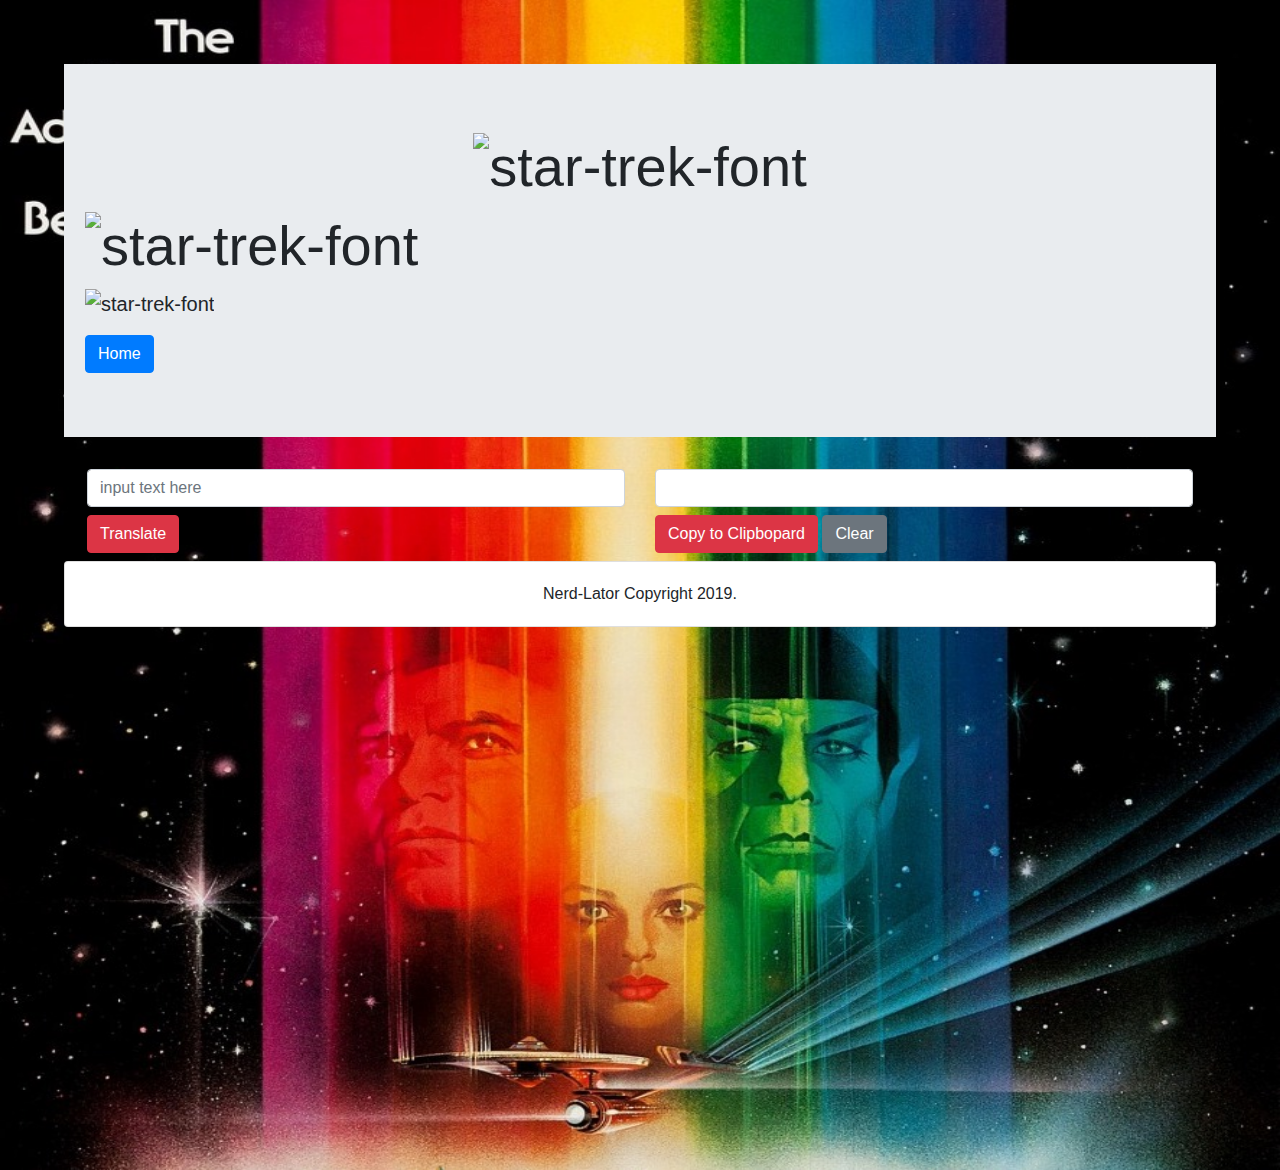
==== klingon.html @ 9d3ec5a2 "Git those changes,boi" ====
<!DOCTYPE html>
<html lang="en">
  <head>
    <!-- Required meta tags -->
    <meta charset="utf-8">
    <meta name="viewport" content="width=device-width, initial-scale=1, shrink-to-fit=no">
    <!--Animate CSS-->
    <link rel="stylesheet" href="css/animate.css">
    <!-- Bootstrap CSS -->
    <link rel="stylesheet" href="https://stackpath.bootstrapcdn.com/bootstrap/4.3.1/css/bootstrap.min.css" integrity="sha384-ggOyR0iXCbMQv3Xipma34MD+dH/1fQ784/j6cY/iJTQUOhcWr7x9JvoRxT2MZw1T" crossorigin="anonymous">
    <!--klingon CSS-->
    <link rel="stylesheet" href="klingon.css">
    <!--Title-->
    <title>Klingon Translator</title>
  </head>
  <body>
    <div class="wrapper">
    <div class="jumbotron jumbotron-fluid">
      <div class="container">
        <h1 class="display-4"><img src="https://fontmeme.com/permalink/190318/d7f2b0d493e1cbb416c4ebdf6ec31062.png" alt="star-trek-font" border="0"></a></h1>
        <h2 class="display-4"><img src="https://fontmeme.com/permalink/190316/72d98e4a9a0d86a5347a367264ab3172.png" alt="star-trek-font" border="0"></a></h2>
        <p class="lead"><img src="https://fontmeme.com/permalink/190316/8f5e3007e1d1a7e93bb447e98b4e21fe.png" alt="star-trek-font" border="0"></a></p>
        <a href="index.html"><button type="button" id="Home" class="btn btn-primary">Home</button></a>
      </div>
    </div>
    <div class="row m-2">
      <div class="col">
          <input class="form-control mb-2" id="original" rows="10" placeholder="input text here">
          <div class="form-control mb-2" id="origAnimated"></div>
          <button type="button" id="translated" class="btn btn-danger button-large">Translate</button>
        </div>
        <div class="col">
          <div class="form-control mb-2" id="Klingon"></div>
          <button type="button" id="copy-to-clipboard" class="btn btn-danger">Copy to Clipbopard</button>
          <button type="button" id="cleared" class="btn btn-secondary button-large">Clear</button>
        </div>
      </div>
    </form>

    <div class="footer">
      <div class="card">
        <div class="card-body">
          <p class="card-text">Nerd-Lator Copyright 2019.</p>
        </div>
      </div>
    </div>

    <!-- Optional JavaScript -->
    <!--jQuery-->
    <script type="text/javascript" src="https://cdnjs.cloudflare.com/ajax/libs/jquery/3.2.1/jquery.min.js"></script>
    <!-- jQuery first, then Popper.js, then Bootstrap JS -->
    <script src="https://cdnjs.cloudflare.com/ajax/libs/popper.js/1.14.7/umd/popper.min.js" integrity="sha384-UO2eT0CpHqdSJQ6hJty5KVphtPhzWj9WO1clHTMGa3JDZwrnQq4sF86dIHNDz0W1" crossorigin="anonymous"></script>
    <script src="https://stackpath.bootstrapcdn.com/bootstrap/4.3.1/js/bootstrap.min.js" integrity="sha384-JjSmVgyd0p3pXB1rRibZUAYoIIy6OrQ6VrjIEaFf/nJGzIxFDsf4x0xIM+B07jRM" crossorigin="anonymous"></script>
  </div>
    <!--jQuery-->
    <script type="text/javascript" src="https://cdnjs.cloudflare.com/ajax/libs/jquery/3.2.1/jquery.min.js"></script>
    <!-- jQuery first, then Popper.js, then Bootstrap JS -->
    <script src="https://cdnjs.cloudflare.com/ajax/libs/popper.js/1.14.7/umd/popper.min.js" integrity="sha384-UO2eT0CpHqdSJQ6hJty5KVphtPhzWj9WO1clHTMGa3JDZwrnQq4sF86dIHNDz0W1"
      crossorigin="anonymous"></script>
    <script src="https://stackpath.bootstrapcdn.com/bootstrap/4.3.1/js/bootstrap.min.js" integrity="sha384-JjSmVgyd0p3pXB1rRibZUAYoIIy6OrQ6VrjIEaFf/nJGzIxFDsf4x0xIM+B07jRM"
      crossorigin="anonymous"></script>
    <!--Personal js file-->
    <script src="javascript/app.js"></script>
  </body>
</html>
---- klingon.css ----
body {
    background: url(assets/images/star_trek.jpg) center bottom scroll;
    background-repeat: no-repeat no-repeat;
    background-size: 100% 100%;
    height: 1106px;
}
.wrapper {
    margin: 5%;
}
h1 {
    text-align: center;
}
.footer {
    text-align: center;
}
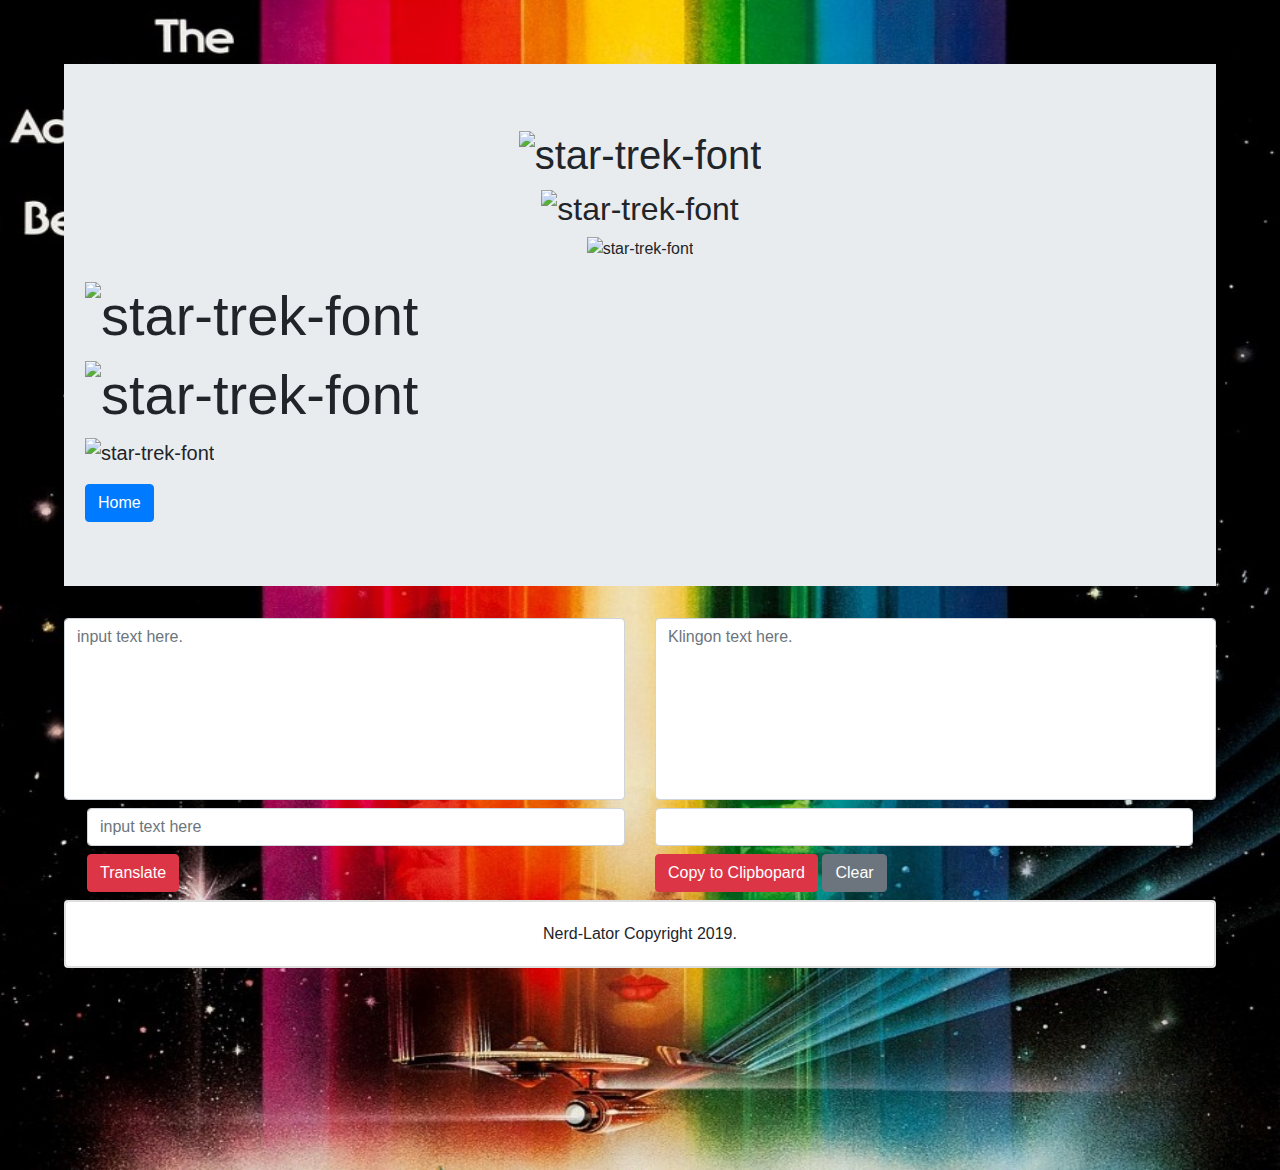
==== commit f1ed998b: "Merge pull request #15 from Rhardin94/Back-end" ====
--- a/klingon.html
+++ b/klingon.html
@@ -14,15 +14,31 @@
     <title>Klingon Translator</title>
   </head>
   <body>
-    <div class="wrapper">
+  <div class="wrapper">
     <div class="jumbotron jumbotron-fluid">
       <div class="container">
+        <h1 class="text-center"><img src="https://fontmeme.com/permalink/190318/d7f2b0d493e1cbb416c4ebdf6ec31062.png" alt="star-trek-font" border="0"></a></h1>
+        <h2 class="text-center"><img src="https://fontmeme.com/permalink/190316/72d98e4a9a0d86a5347a367264ab3172.png" alt="star-trek-font" border="0"></a></h2>
+        <p class="text-center"><img src="https://fontmeme.com/permalink/190316/8f5e3007e1d1a7e93bb447e98b4e21fe.png" alt="star-trek-font" border="0"></a></p>
         <h1 class="display-4"><img src="https://fontmeme.com/permalink/190318/d7f2b0d493e1cbb416c4ebdf6ec31062.png" alt="star-trek-font" border="0"></a></h1>
         <h2 class="display-4"><img src="https://fontmeme.com/permalink/190316/72d98e4a9a0d86a5347a367264ab3172.png" alt="star-trek-font" border="0"></a></h2>
         <p class="lead"><img src="https://fontmeme.com/permalink/190316/8f5e3007e1d1a7e93bb447e98b4e21fe.png" alt="star-trek-font" border="0"></a></p>
         <a href="index.html"><button type="button" id="Home" class="btn btn-primary">Home</button></a>
+        <div class="cool-facts"></div>
       </div>
     </div>
+
+    <form>
+      <div class="row">
+        <div class="col">
+          <textarea class="form-control" id="english" rows="7" placeholder="input text here."></textarea> 
+        </div>
+        <div class="col">
+          <textarea class="form-control" id="Klingon" rows="7" placeholder="Klingon text here."></textarea>
+        </div>
+      </div>
+      <!--Can you make your ID's different from the Old-English page for now?-->
+       
     <div class="row m-2">
       <div class="col">
           <input class="form-control mb-2" id="original" rows="10" placeholder="input text here">
@@ -37,10 +53,12 @@
       </div>
     </form>
 
-    <div class="footer">
-      <div class="card">
-        <div class="card-body">
-          <p class="card-text">Nerd-Lator Copyright 2019.</p>
+    <div class="card text-center">
+      <div class="footer">
+        <div class="card">
+          <div class="card-body">
+            <p class="card-text">Nerd-Lator Copyright 2019.</p>
+          </div>
         </div>
       </div>
     </div>
--- a/klingon.css
+++ b/klingon.css
@@ -7,9 +7,6 @@
 .wrapper {
     margin: 5%;
 }
-h1 {
-    text-align: center;
+textarea {
+    resize: none;
 }
-.footer {
-    text-align: center;
-}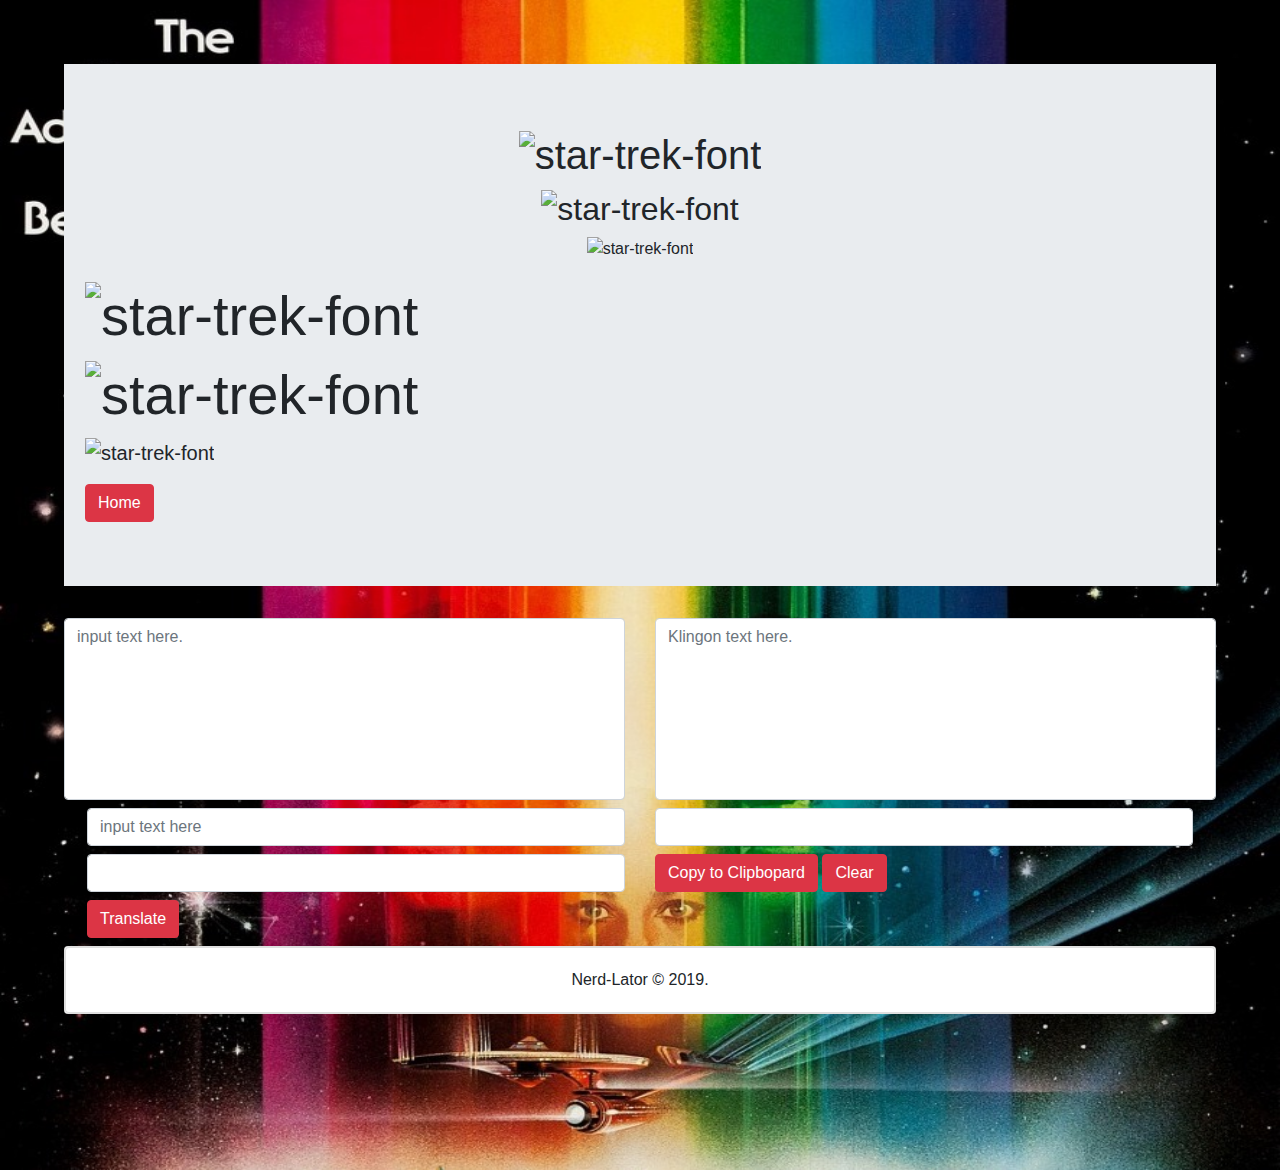
==== commit 786fff57: "fixed merges" ====
--- a/klingon.html
+++ b/klingon.html
@@ -23,7 +23,7 @@
         <h1 class="display-4"><img src="https://fontmeme.com/permalink/190318/d7f2b0d493e1cbb416c4ebdf6ec31062.png" alt="star-trek-font" border="0"></a></h1>
         <h2 class="display-4"><img src="https://fontmeme.com/permalink/190316/72d98e4a9a0d86a5347a367264ab3172.png" alt="star-trek-font" border="0"></a></h2>
         <p class="lead"><img src="https://fontmeme.com/permalink/190316/8f5e3007e1d1a7e93bb447e98b4e21fe.png" alt="star-trek-font" border="0"></a></p>
-        <a href="index.html"><button type="button" id="Home" class="btn btn-primary">Home</button></a>
+        <a href="index.html"><button type="button" id="Home" class="btn btn-danger">Home</button></a>
         <div class="cool-facts"></div>
       </div>
     </div>
@@ -48,7 +48,7 @@
         <div class="col">
           <div class="form-control mb-2" id="Klingon"></div>
           <button type="button" id="copy-to-clipboard" class="btn btn-danger">Copy to Clipbopard</button>
-          <button type="button" id="cleared" class="btn btn-secondary button-large">Clear</button>
+          <button type="button" id="cleared" class="btn btn-danger button-large">Clear</button>
         </div>
       </div>
     </form>
@@ -57,7 +57,7 @@
       <div class="footer">
         <div class="card">
           <div class="card-body">
-            <p class="card-text">Nerd-Lator Copyright 2019.</p>
+            <p class="card-text">Nerd-Lator &copy; 2019.</p>
           </div>
         </div>
       </div>
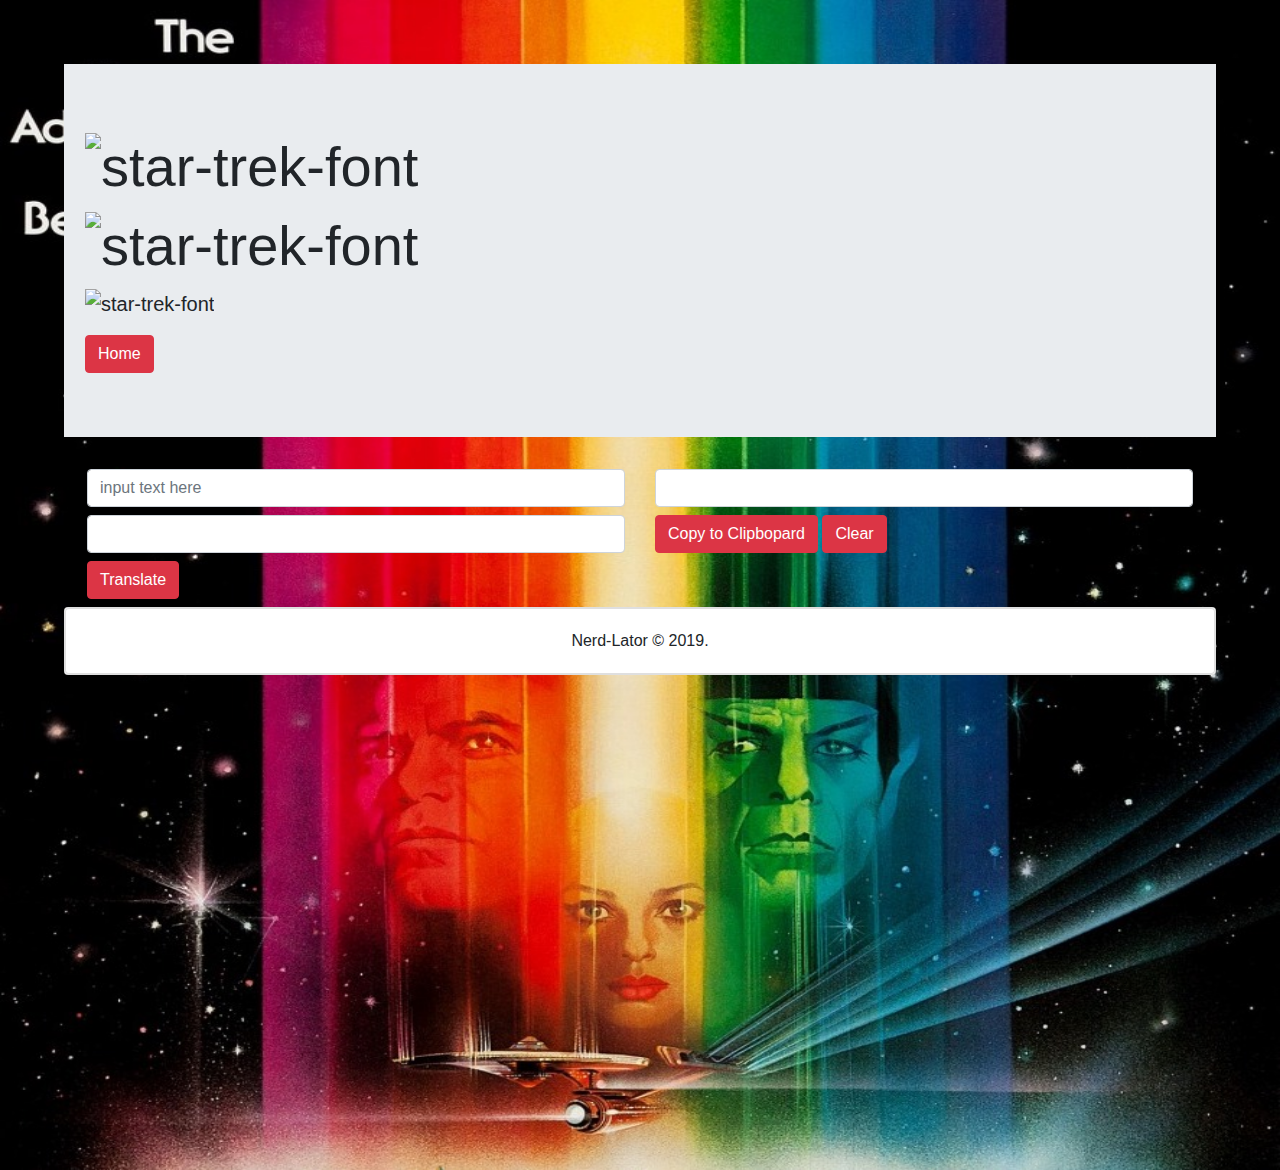
==== commit 5697009a: "closest" ====
--- a/klingon.html
+++ b/klingon.html
@@ -17,9 +17,6 @@
   <div class="wrapper">
     <div class="jumbotron jumbotron-fluid">
       <div class="container">
-        <h1 class="text-center"><img src="https://fontmeme.com/permalink/190318/d7f2b0d493e1cbb416c4ebdf6ec31062.png" alt="star-trek-font" border="0"></a></h1>
-        <h2 class="text-center"><img src="https://fontmeme.com/permalink/190316/72d98e4a9a0d86a5347a367264ab3172.png" alt="star-trek-font" border="0"></a></h2>
-        <p class="text-center"><img src="https://fontmeme.com/permalink/190316/8f5e3007e1d1a7e93bb447e98b4e21fe.png" alt="star-trek-font" border="0"></a></p>
         <h1 class="display-4"><img src="https://fontmeme.com/permalink/190318/d7f2b0d493e1cbb416c4ebdf6ec31062.png" alt="star-trek-font" border="0"></a></h1>
         <h2 class="display-4"><img src="https://fontmeme.com/permalink/190316/72d98e4a9a0d86a5347a367264ab3172.png" alt="star-trek-font" border="0"></a></h2>
         <p class="lead"><img src="https://fontmeme.com/permalink/190316/8f5e3007e1d1a7e93bb447e98b4e21fe.png" alt="star-trek-font" border="0"></a></p>
@@ -27,18 +24,7 @@
         <div class="cool-facts"></div>
       </div>
     </div>
-
     <form>
-      <div class="row">
-        <div class="col">
-          <textarea class="form-control" id="english" rows="7" placeholder="input text here."></textarea> 
-        </div>
-        <div class="col">
-          <textarea class="form-control" id="Klingon" rows="7" placeholder="Klingon text here."></textarea>
-        </div>
-      </div>
-      <!--Can you make your ID's different from the Old-English page for now?-->
-       
     <div class="row m-2">
       <div class="col">
           <input class="form-control mb-2" id="original" rows="10" placeholder="input text here">
@@ -52,7 +38,6 @@
         </div>
       </div>
     </form>
-
     <div class="card text-center">
       <div class="footer">
         <div class="card">
@@ -62,21 +47,12 @@
         </div>
       </div>
     </div>
-
-    <!-- Optional JavaScript -->
     <!--jQuery-->
     <script type="text/javascript" src="https://cdnjs.cloudflare.com/ajax/libs/jquery/3.2.1/jquery.min.js"></script>
     <!-- jQuery first, then Popper.js, then Bootstrap JS -->
     <script src="https://cdnjs.cloudflare.com/ajax/libs/popper.js/1.14.7/umd/popper.min.js" integrity="sha384-UO2eT0CpHqdSJQ6hJty5KVphtPhzWj9WO1clHTMGa3JDZwrnQq4sF86dIHNDz0W1" crossorigin="anonymous"></script>
     <script src="https://stackpath.bootstrapcdn.com/bootstrap/4.3.1/js/bootstrap.min.js" integrity="sha384-JjSmVgyd0p3pXB1rRibZUAYoIIy6OrQ6VrjIEaFf/nJGzIxFDsf4x0xIM+B07jRM" crossorigin="anonymous"></script>
   </div>
-    <!--jQuery-->
-    <script type="text/javascript" src="https://cdnjs.cloudflare.com/ajax/libs/jquery/3.2.1/jquery.min.js"></script>
-    <!-- jQuery first, then Popper.js, then Bootstrap JS -->
-    <script src="https://cdnjs.cloudflare.com/ajax/libs/popper.js/1.14.7/umd/popper.min.js" integrity="sha384-UO2eT0CpHqdSJQ6hJty5KVphtPhzWj9WO1clHTMGa3JDZwrnQq4sF86dIHNDz0W1"
-      crossorigin="anonymous"></script>
-    <script src="https://stackpath.bootstrapcdn.com/bootstrap/4.3.1/js/bootstrap.min.js" integrity="sha384-JjSmVgyd0p3pXB1rRibZUAYoIIy6OrQ6VrjIEaFf/nJGzIxFDsf4x0xIM+B07jRM"
-      crossorigin="anonymous"></script>
     <!--Personal js file-->
     <script src="javascript/app.js"></script>
   </body>
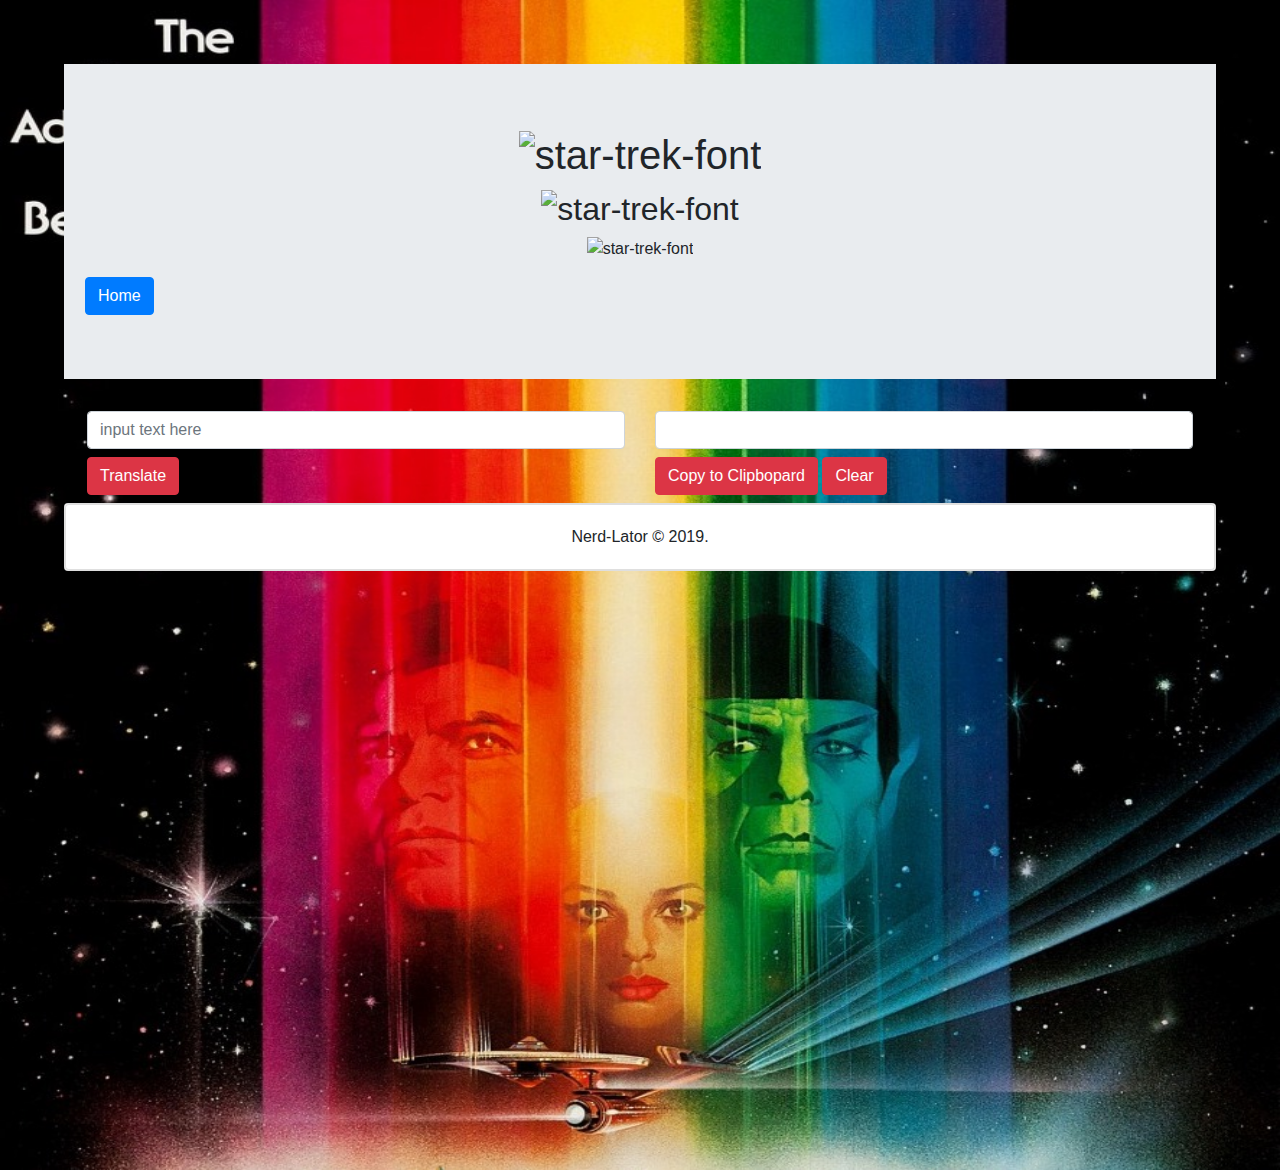
==== commit 107e6158: "feature merge" ====
--- a/klingon.html
+++ b/klingon.html
@@ -17,10 +17,10 @@
   <div class="wrapper">
     <div class="jumbotron jumbotron-fluid">
       <div class="container">
-        <h1 class="display-4"><img src="https://fontmeme.com/permalink/190318/d7f2b0d493e1cbb416c4ebdf6ec31062.png" alt="star-trek-font" border="0"></a></h1>
-        <h2 class="display-4"><img src="https://fontmeme.com/permalink/190316/72d98e4a9a0d86a5347a367264ab3172.png" alt="star-trek-font" border="0"></a></h2>
-        <p class="lead"><img src="https://fontmeme.com/permalink/190316/8f5e3007e1d1a7e93bb447e98b4e21fe.png" alt="star-trek-font" border="0"></a></p>
-        <a href="index.html"><button type="button" id="Home" class="btn btn-danger">Home</button></a>
+        <h1 class="text-center"><img src="https://fontmeme.com/permalink/190318/d7f2b0d493e1cbb416c4ebdf6ec31062.png" alt="star-trek-font" border="0"></a></h1>
+        <h2 class="text-center"><img src="https://fontmeme.com/permalink/190316/72d98e4a9a0d86a5347a367264ab3172.png" alt="star-trek-font" border="0"></a></h2>
+        <p class="text-center"><img src="https://fontmeme.com/permalink/190316/8f5e3007e1d1a7e93bb447e98b4e21fe.png" alt="star-trek-font" border="0"></a></p>
+        <a href="index.html"><button type="button" id="Home" class="btn btn-primary">Home</button></a>
         <div class="cool-facts"></div>
       </div>
     </div>
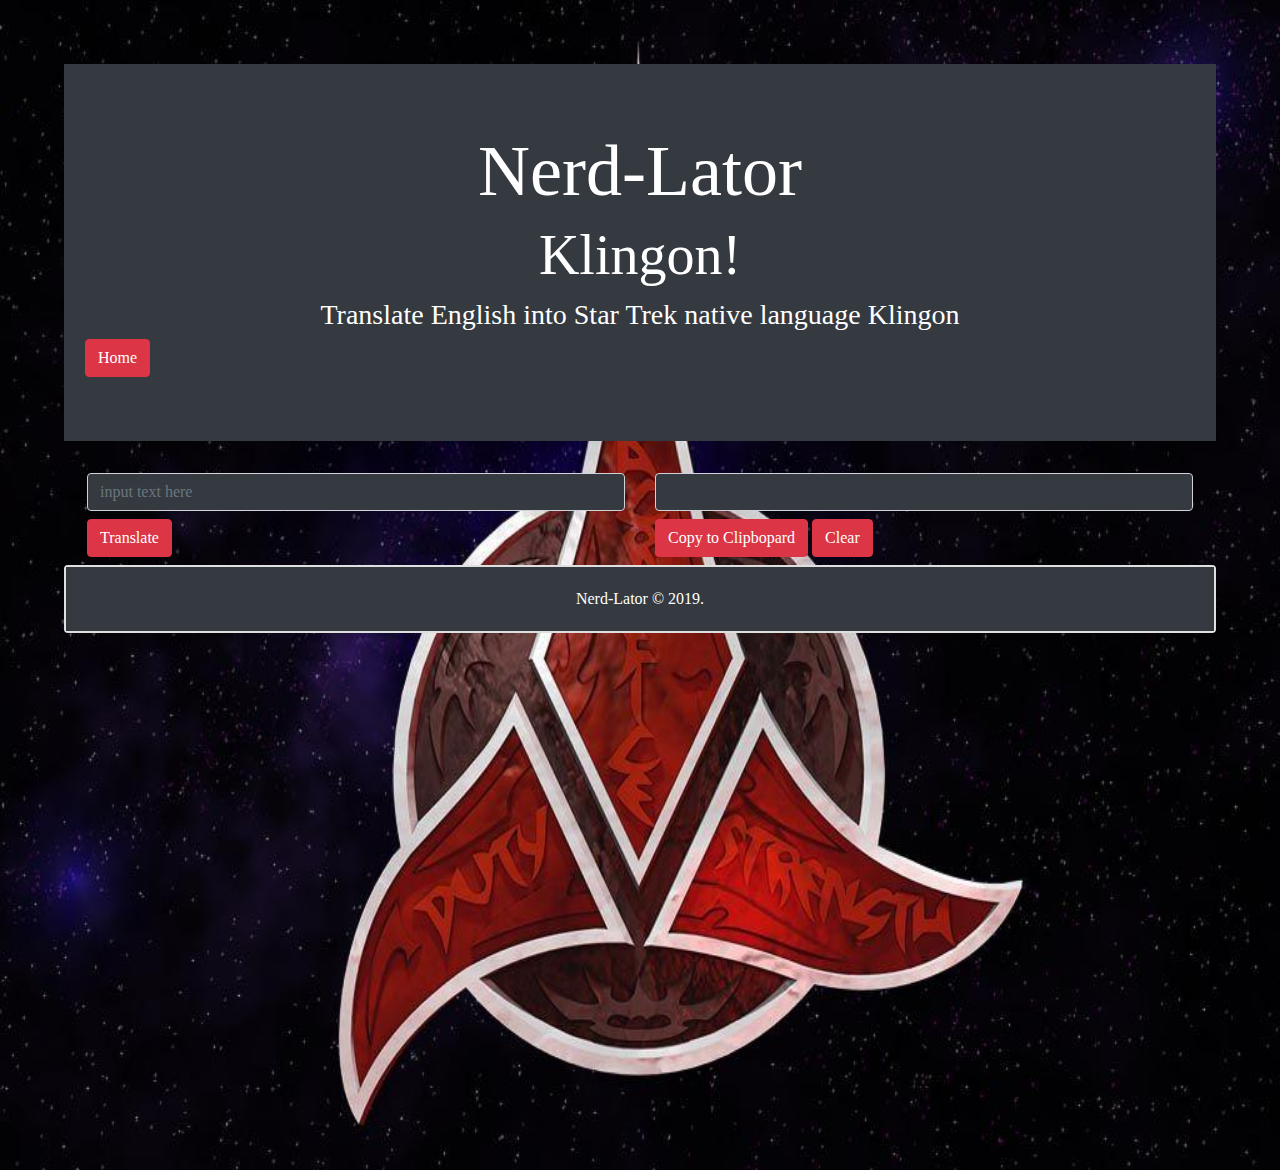
==== commit 52064806: "styling and css changes" ====
--- a/klingon.html
+++ b/klingon.html
@@ -4,35 +4,42 @@
     <!-- Required meta tags -->
     <meta charset="utf-8">
     <meta name="viewport" content="width=device-width, initial-scale=1, shrink-to-fit=no">
+    <!--Normalize.css-->
+    <link rel="stylesheet" href="css/normalize.css">
     <!--Animate CSS-->
     <link rel="stylesheet" href="css/animate.css">
     <!-- Bootstrap CSS -->
     <link rel="stylesheet" href="https://stackpath.bootstrapcdn.com/bootstrap/4.3.1/css/bootstrap.min.css" integrity="sha384-ggOyR0iXCbMQv3Xipma34MD+dH/1fQ784/j6cY/iJTQUOhcWr7x9JvoRxT2MZw1T" crossorigin="anonymous">
+    <!--Star Trek Google Font-->
+    <link href="https://fonts.googleapis.com/css?family=Rambla:700i" rel="stylesheet">
     <!--klingon CSS-->
-    <link rel="stylesheet" href="klingon.css">
+    <link rel="stylesheet" href="css/klingon.css">
     <!--Title-->
     <title>Klingon Translator</title>
   </head>
-  <body>
+  <body class="funkyFont"> 
   <div class="wrapper">
-    <div class="jumbotron jumbotron-fluid">
+    <div class="jumbotron jumbotron-fluid bg-dark text-white">
       <div class="container">
-        <h1 class="text-center"><img src="https://fontmeme.com/permalink/190318/d7f2b0d493e1cbb416c4ebdf6ec31062.png" alt="star-trek-font" border="0"></a></h1>
-        <h2 class="text-center"><img src="https://fontmeme.com/permalink/190316/72d98e4a9a0d86a5347a367264ab3172.png" alt="star-trek-font" border="0"></a></h2>
-        <p class="text-center"><img src="https://fontmeme.com/permalink/190316/8f5e3007e1d1a7e93bb447e98b4e21fe.png" alt="star-trek-font" border="0"></a></p>
-        <a href="index.html"><button type="button" id="Home" class="btn btn-primary">Home</button></a>
+        <!--<h1 class="text-center"><img src="https://fontmeme.com/permalink/190318/d7f2b0d493e1cbb416c4ebdf6ec31062.png" alt="star-trek-font" border="0"></a></h1>-->
+        <h1 class="text-center display-3">Nerd-Lator</h1>
+        <!--<h2 class="text-center"><img src="https://fontmeme.com/permalink/190316/72d98e4a9a0d86a5347a367264ab3172.png" alt="star-trek-font" border="0"></a></h2>-->
+        <h2 class="text-center display-4">Klingon!</h2>
+        <h3 class="text-center display-5">Translate English into Star Trek native language Klingon</h3>
+        <!--<p class="text-center"><img src="https://fontmeme.com/permalink/190316/8f5e3007e1d1a7e93bb447e98b4e21fe.png" alt="star-trek-font" border="0"></a></p>-->
+        <a href="index.html"><button type="button" id="Home" class="btn btn-danger">Home</button></a>
         <div class="cool-facts"></div>
       </div>
     </div>
     <form>
     <div class="row m-2">
       <div class="col">
-          <input class="form-control mb-2" id="original" rows="10" placeholder="input text here">
-          <div class="form-control mb-2" id="origAnimated"></div>
+          <input class="form-control mb-2 bg-dark text-white" id="original" placeholder="input text here">
+          <div class="form-control mb-2 bg-dark text-white" id="origAnimated"></div>
           <button type="button" id="translated" class="btn btn-danger button-large">Translate</button>
         </div>
         <div class="col">
-          <div class="form-control mb-2" id="Klingon"></div>
+          <div class="form-control mb-2 bg-dark text-white" id="Klingon"></div>
           <button type="button" id="copy-to-clipboard" class="btn btn-danger">Copy to Clipbopard</button>
           <button type="button" id="cleared" class="btn btn-danger button-large">Clear</button>
         </div>
@@ -41,7 +48,7 @@
     <div class="card text-center">
       <div class="footer">
         <div class="card">
-          <div class="card-body">
+          <div class="card-body bg-dark text-white">
             <p class="card-text">Nerd-Lator &copy; 2019.</p>
           </div>
         </div>
--- a/css/klingon.css
+++ b/css/klingon.css
@@ -0,0 +1,24 @@
+/*Adding Klingon font to use later*/
+@font-face {
+    font-family: "Klingon";
+    src: url("klingon-font.ttf") format("truetype");
+}
+body {
+    font-family: "Rambla";
+    background: url("../assets/images/star_trek.jpg") center bottom scroll;
+    background-repeat: no-repeat no-repeat;
+    background-size: 100% 100%;
+    height: 1106px;
+}
+.wrapper {
+    margin: 5%;
+}
+/*Class for Klingon alphabet*/
+.funkyFont {
+    font-family: "Klingon";
+    background-image: url("../assets/images/klingon2.jpg"); /*Images found here "https://wallpapercave.com/klingon-wallpaper"*/
+}
+textarea, input, div.form-control {
+    resize: none;
+    overflow: auto;
+}
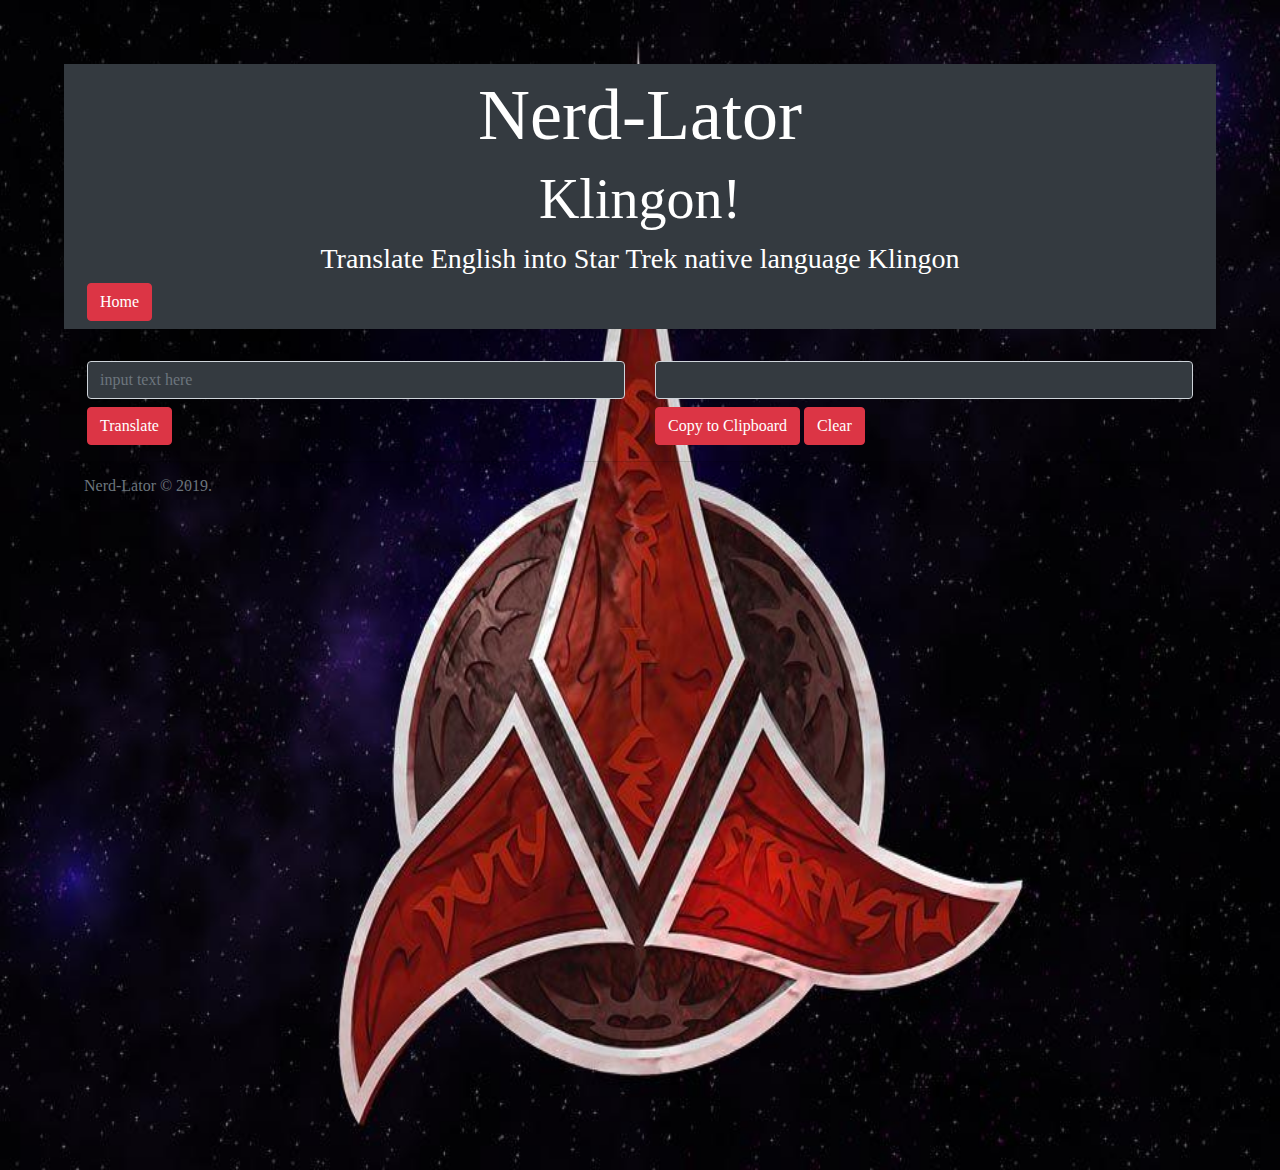
==== commit ef7b9272: "close to final" ====
--- a/klingon.html
+++ b/klingon.html
@@ -9,7 +9,8 @@
     <!--Animate CSS-->
     <link rel="stylesheet" href="css/animate.css">
     <!-- Bootstrap CSS -->
-    <link rel="stylesheet" href="https://stackpath.bootstrapcdn.com/bootstrap/4.3.1/css/bootstrap.min.css" integrity="sha384-ggOyR0iXCbMQv3Xipma34MD+dH/1fQ784/j6cY/iJTQUOhcWr7x9JvoRxT2MZw1T" crossorigin="anonymous">
+    <link rel="stylesheet" href="https://stackpath.bootstrapcdn.com/bootstrap/4.3.1/css/bootstrap.min.css" integrity="sha384-ggOyR0iXCbMQv3Xipma34MD+dH/1fQ784/j6cY/iJTQUOhcWr7x9JvoRxT2MZw1T"
+      crossorigin="anonymous">
     <!--Star Trek Google Font-->
     <link href="https://fonts.googleapis.com/css?family=Rambla:700i" rel="stylesheet">
     <!--klingon CSS-->
@@ -17,49 +18,49 @@
     <!--Title-->
     <title>Klingon Translator</title>
   </head>
-  <body class="funkyFont"> 
-  <div class="wrapper">
-    <div class="jumbotron jumbotron-fluid bg-dark text-white">
-      <div class="container">
-        <!--<h1 class="text-center"><img src="https://fontmeme.com/permalink/190318/d7f2b0d493e1cbb416c4ebdf6ec31062.png" alt="star-trek-font" border="0"></a></h1>-->
-        <h1 class="text-center display-3">Nerd-Lator</h1>
-        <!--<h2 class="text-center"><img src="https://fontmeme.com/permalink/190316/72d98e4a9a0d86a5347a367264ab3172.png" alt="star-trek-font" border="0"></a></h2>-->
-        <h2 class="text-center display-4">Klingon!</h2>
-        <h3 class="text-center display-5">Translate English into Star Trek native language Klingon</h3>
-        <!--<p class="text-center"><img src="https://fontmeme.com/permalink/190316/8f5e3007e1d1a7e93bb447e98b4e21fe.png" alt="star-trek-font" border="0"></a></p>-->
-        <a href="index.html"><button type="button" id="Home" class="btn btn-danger">Home</button></a>
-        <div class="cool-facts"></div>
-      </div>
-    </div>
-    <form>
-    <div class="row m-2">
-      <div class="col">
-          <input class="form-control mb-2 bg-dark text-white" id="original" placeholder="input text here">
-          <div class="form-control mb-2 bg-dark text-white" id="origAnimated"></div>
-          <button type="button" id="translated" class="btn btn-danger button-large">Translate</button>
-        </div>
-        <div class="col">
-          <div class="form-control mb-2 bg-dark text-white" id="Klingon"></div>
-          <button type="button" id="copy-to-clipboard" class="btn btn-danger">Copy to Clipbopard</button>
-          <button type="button" id="cleared" class="btn btn-danger button-large">Clear</button>
+  <body class="funkyFont"> <!--Added class to this body for specific font function-->
+    <!--Jumbotron!-->
+    <div class="wrapper">
+      <div class="jumbotron jumbotron-fluid bg-dark text-white p-2">
+        <div class="container">
+          <!--<h1 class="text-center"><img src="https://fontmeme.com/permalink/190318/d7f2b0d493e1cbb416c4ebdf6ec31062.png" alt="star-trek-font" border="0"></a></h1>-->
+          <h1 class="text-center display-3">Nerd-Lator</h1>
+          <!--<h2 class="text-center"><img src="https://fontmeme.com/permalink/190316/72d98e4a9a0d86a5347a367264ab3172.png" alt="star-trek-font" border="0"></a></h2>-->
+          <h2 class="text-center display-4">Klingon!</h2>
+          <h3 class="text-center display-5">Translate English into Star Trek native language Klingon</h3>
+          <!--<p class="text-center"><img src="https://fontmeme.com/permalink/190316/8f5e3007e1d1a7e93bb447e98b4e21fe.png" alt="star-trek-font" border="0"></a></p>-->
+          <div class="cool-facts text-center"></div>
+          <a href="index.html"><button type="button" id="Home" class="btn btn-danger">Home</button></a>
         </div>
       </div>
-    </form>
-    <div class="card text-center">
+      <!--Form that holds the boxes for text translation-->
+      <form>
+        <div class="row m-2">
+          <div class="col-lg-6 col-sm-12">
+            <input class="form-control mb-2 bg-dark text-white" id="original" placeholder="input text here">
+            <div class="form-control mb-2 bg-dark text-white" id="origAnimated"></div>
+            <button type="button" id="translated" class="btn btn-danger button-large mb-2">Translate</button>
+          </div>
+          <div class="col-lg-6 col-sm-12">
+            <div class="form-control mb-2 bg-dark text-white" id="Klingon"></div>
+            <button type="button" id="copy-to-clipboard" class="btn btn-danger mb-2">Copy to Clipboard</button>
+            <button type="button" id="cleared" class="btn btn-danger button-large mb-2">Clear</button>
+          </div>
+        </div>
+      </form>
+      <!--Footer that holds copyright info-->
       <div class="footer">
-        <div class="card">
-          <div class="card-body bg-dark text-white">
-            <p class="card-text">Nerd-Lator &copy; 2019.</p>
-          </div>
+        <div class="card-footer text-muted">
+          Nerd-Lator &copy; 2019.
         </div>
       </div>
     </div>
-    <!--jQuery-->
-    <script type="text/javascript" src="https://cdnjs.cloudflare.com/ajax/libs/jquery/3.2.1/jquery.min.js"></script>
-    <!-- jQuery first, then Popper.js, then Bootstrap JS -->
-    <script src="https://cdnjs.cloudflare.com/ajax/libs/popper.js/1.14.7/umd/popper.min.js" integrity="sha384-UO2eT0CpHqdSJQ6hJty5KVphtPhzWj9WO1clHTMGa3JDZwrnQq4sF86dIHNDz0W1" crossorigin="anonymous"></script>
-    <script src="https://stackpath.bootstrapcdn.com/bootstrap/4.3.1/js/bootstrap.min.js" integrity="sha384-JjSmVgyd0p3pXB1rRibZUAYoIIy6OrQ6VrjIEaFf/nJGzIxFDsf4x0xIM+B07jRM" crossorigin="anonymous"></script>
-  </div>
+          <!--jQuery first,-->
+          <script type="text/javascript" src="https://cdnjs.cloudflare.com/ajax/libs/jquery/3.2.1/jquery.min.js"></script>
+          <!--then Popper.js,-->
+          <script src="https://cdnjs.cloudflare.com/ajax/libs/popper.js/1.14.7/umd/popper.min.js" integrity="sha384-UO2eT0CpHqdSJQ6hJty5KVphtPhzWj9WO1clHTMGa3JDZwrnQq4sF86dIHNDz0W1"crossorigin="anonymous"></script>
+          <!--then Bootstrap JS-->
+          <script src="https://stackpath.bootstrapcdn.com/bootstrap/4.3.1/js/bootstrap.min.js" integrity="sha384-JjSmVgyd0p3pXB1rRibZUAYoIIy6OrQ6VrjIEaFf/nJGzIxFDsf4x0xIM+B07jRM"crossorigin="anonymous"></script>
     <!--Personal js file-->
     <script src="javascript/app.js"></script>
   </body>
--- a/css/klingon.css
+++ b/css/klingon.css
@@ -22,3 +22,8 @@
     resize: none;
     overflow: auto;
 }
+footer {
+    margin-top: 5em;
+    text-align: center;
+    padding: 0%;
+}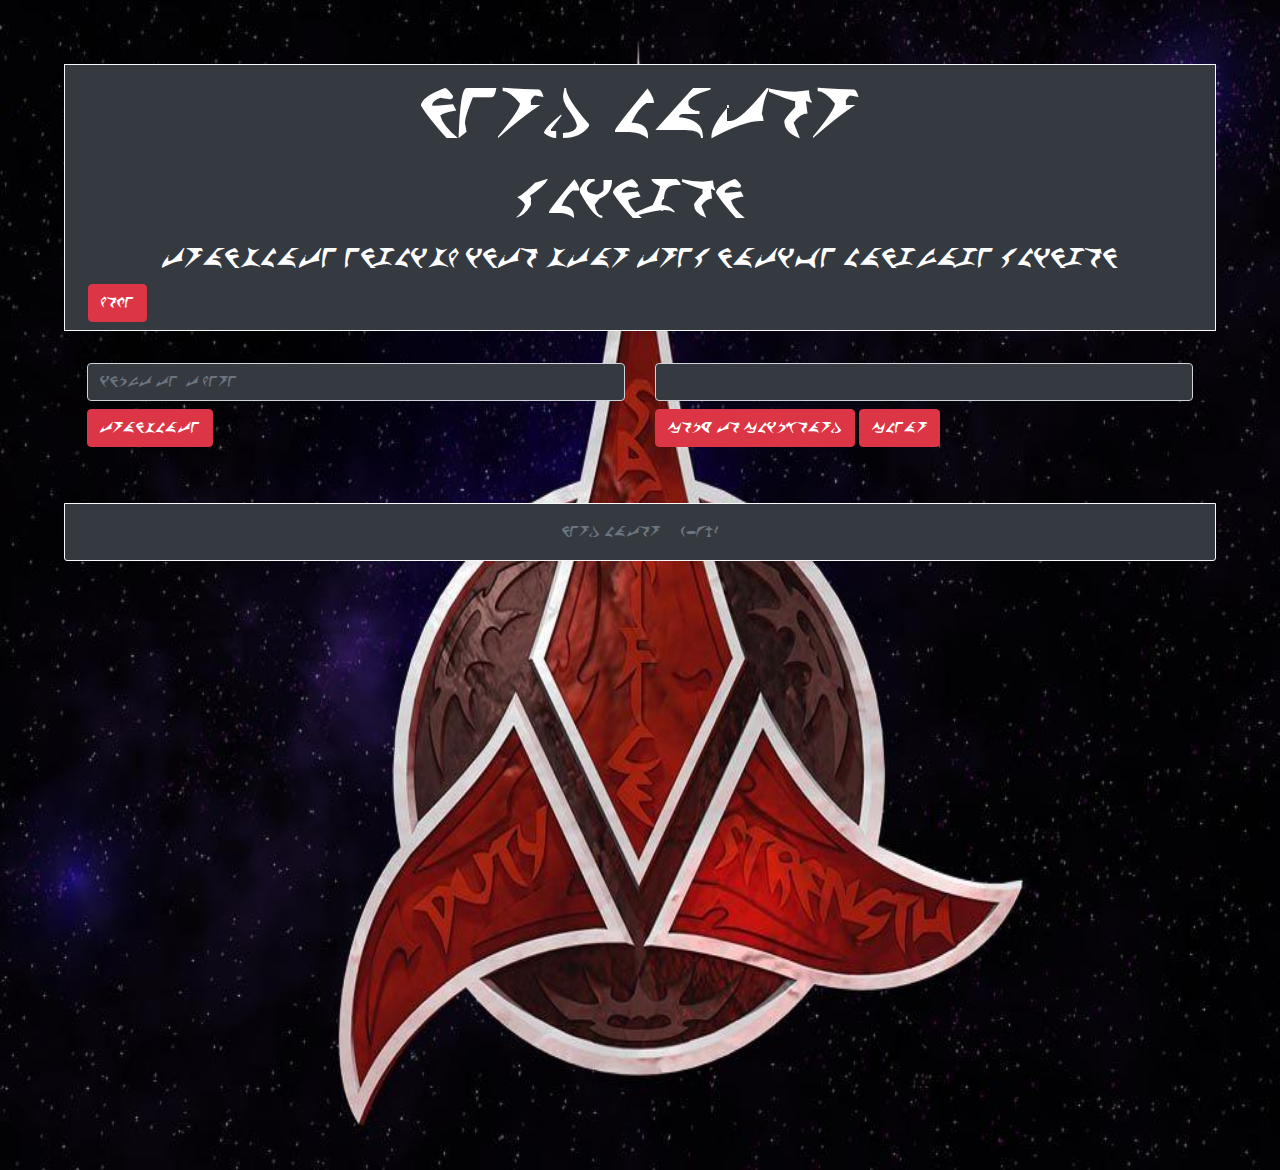
==== commit fb1e1d53: "Merge pull request #19 from Rhardin94/final" ====
--- a/klingon.html
+++ b/klingon.html
@@ -21,7 +21,7 @@
   <body class="funkyFont"> <!--Added class to this body for specific font function-->
     <!--Jumbotron!-->
     <div class="wrapper">
-      <div class="jumbotron jumbotron-fluid bg-dark text-white p-2">
+      <div class="jumbotron jumbotron-fluid bg-dark text-white p-2 border border-light">
         <div class="container">
           <!--<h1 class="text-center"><img src="https://fontmeme.com/permalink/190318/d7f2b0d493e1cbb416c4ebdf6ec31062.png" alt="star-trek-font" border="0"></a></h1>-->
           <h1 class="text-center display-3">Nerd-Lator</h1>
@@ -37,12 +37,12 @@
       <form>
         <div class="row m-2">
           <div class="col-lg-6 col-sm-12">
-            <input class="form-control mb-2 bg-dark text-white" id="original" placeholder="input text here">
+            <input class="form-control mb-2 bg-dark text-white" id="original" rows="7" placeholder="input text here">
             <div class="form-control mb-2 bg-dark text-white" id="origAnimated"></div>
             <button type="button" id="translated" class="btn btn-danger button-large mb-2">Translate</button>
           </div>
           <div class="col-lg-6 col-sm-12">
-            <div class="form-control mb-2 bg-dark text-white" id="Klingon"></div>
+            <div class="form-control mb-2 bg-dark text-white" rows="7" id="Klingon"></div>
             <button type="button" id="copy-to-clipboard" class="btn btn-danger mb-2">Copy to Clipboard</button>
             <button type="button" id="cleared" class="btn btn-danger button-large mb-2">Clear</button>
           </div>
@@ -50,7 +50,7 @@
       </form>
       <!--Footer that holds copyright info-->
       <div class="footer">
-        <div class="card-footer text-muted">
+        <div class="card-footer text-muted bg-dark text-white text-center mt-5 p-3 border border-light">
           Nerd-Lator &copy; 2019.
         </div>
       </div>
--- a/css/klingon.css
+++ b/css/klingon.css
@@ -23,7 +23,7 @@
     overflow: auto;
 }
 footer {
-    margin-top: 5em;
+    margin-top: 5;
     text-align: center;
     padding: 0%;
 }